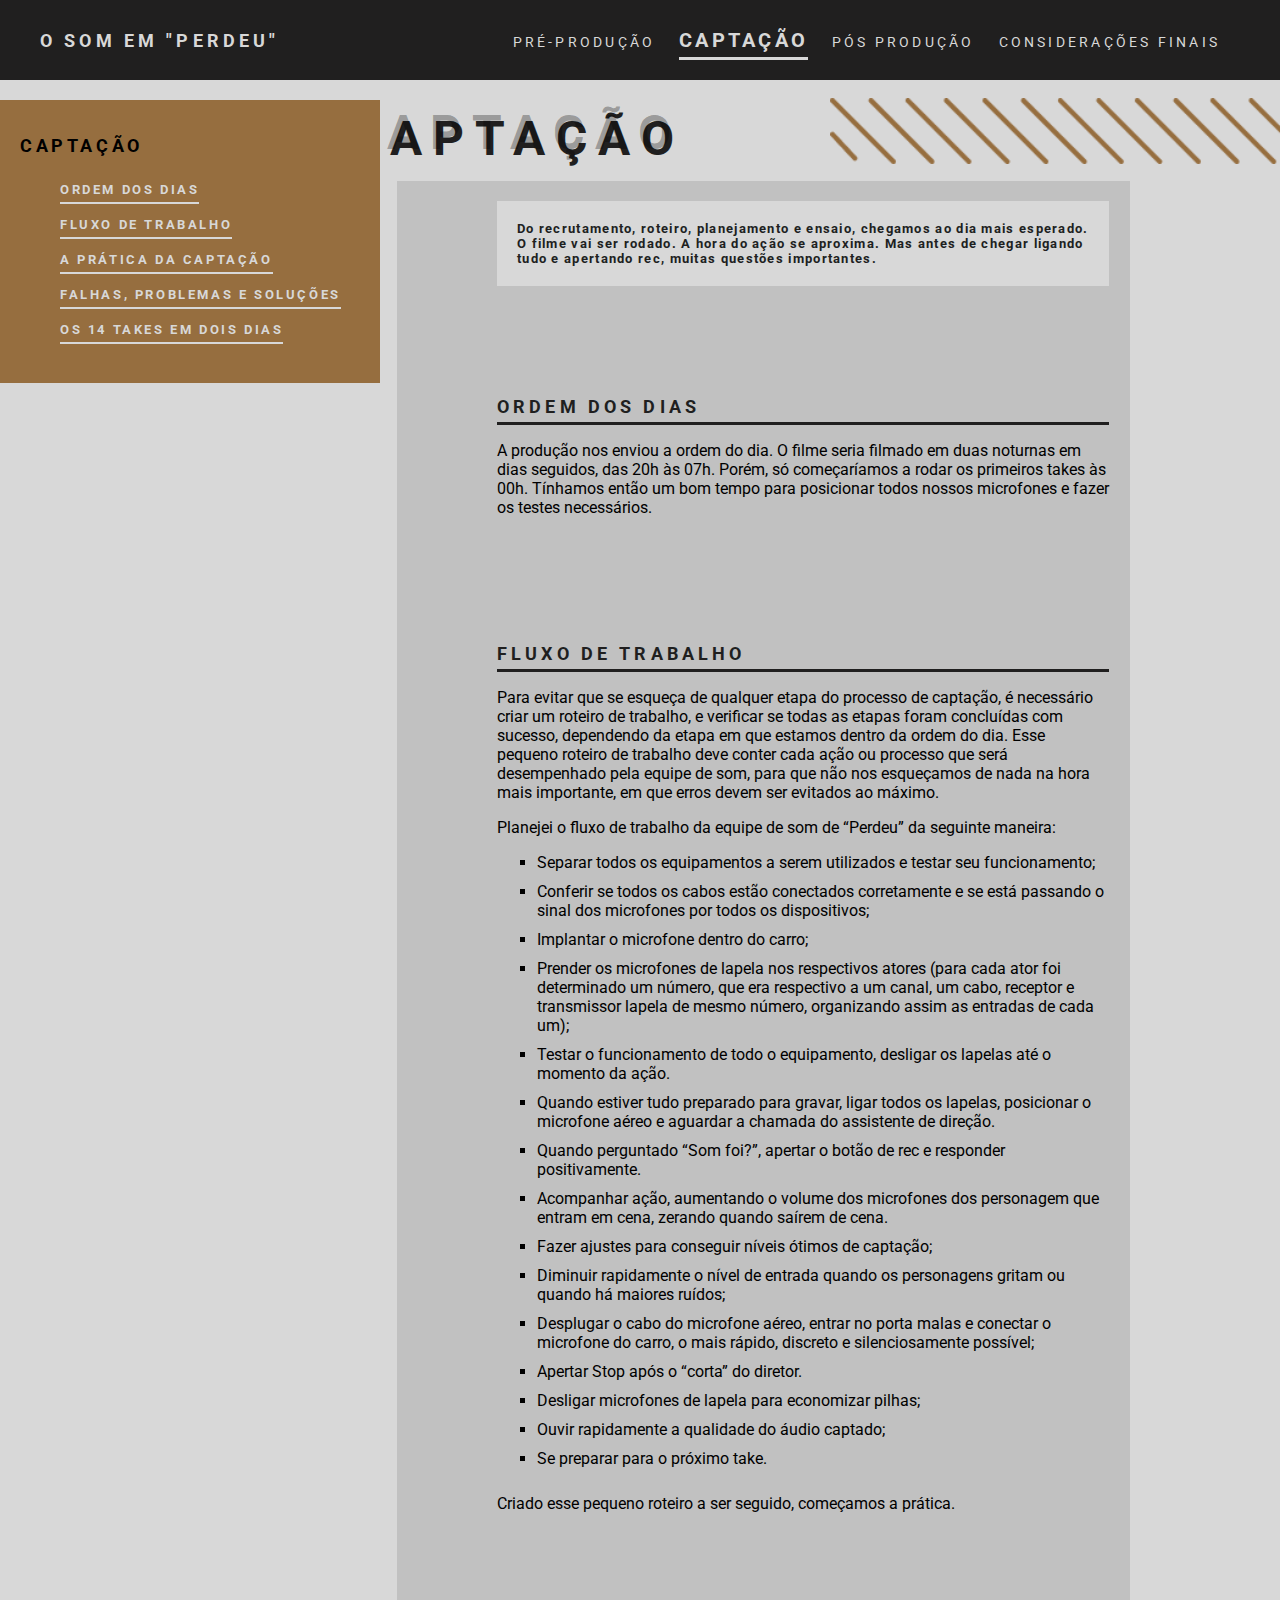
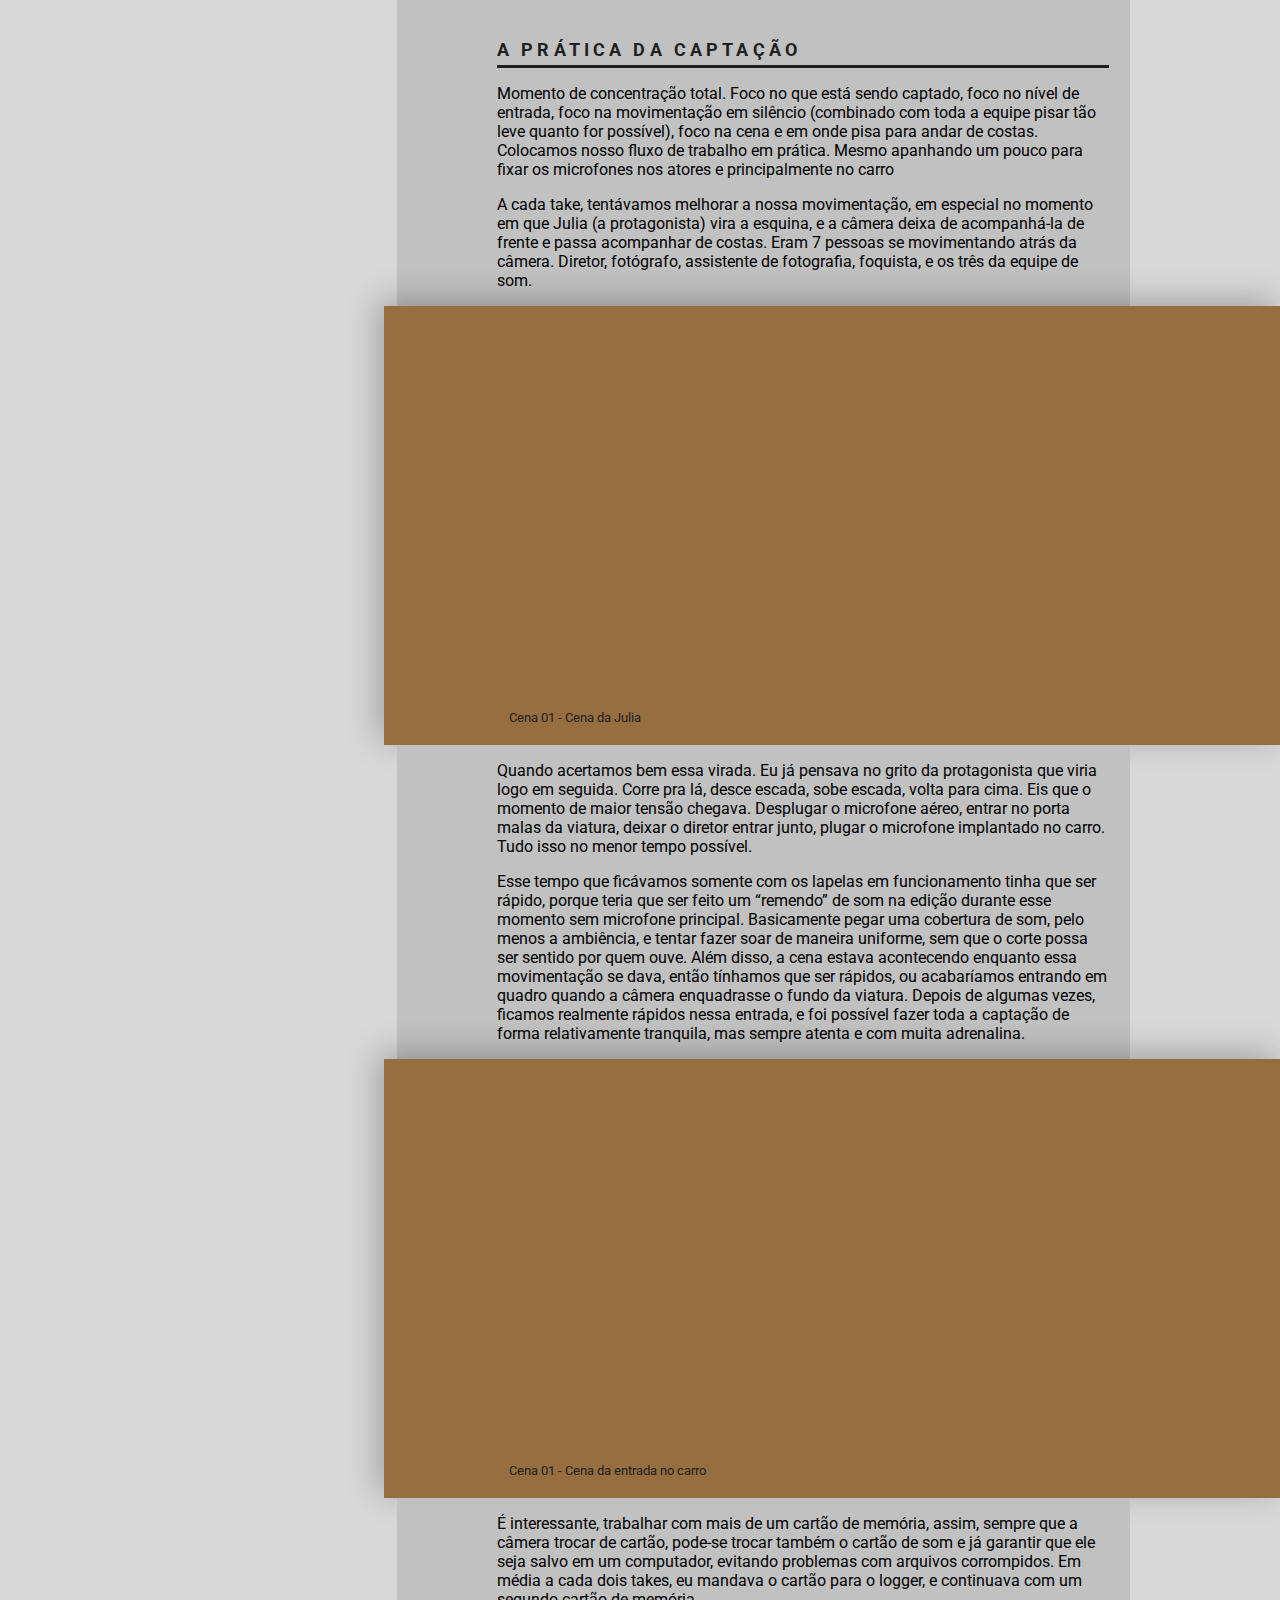
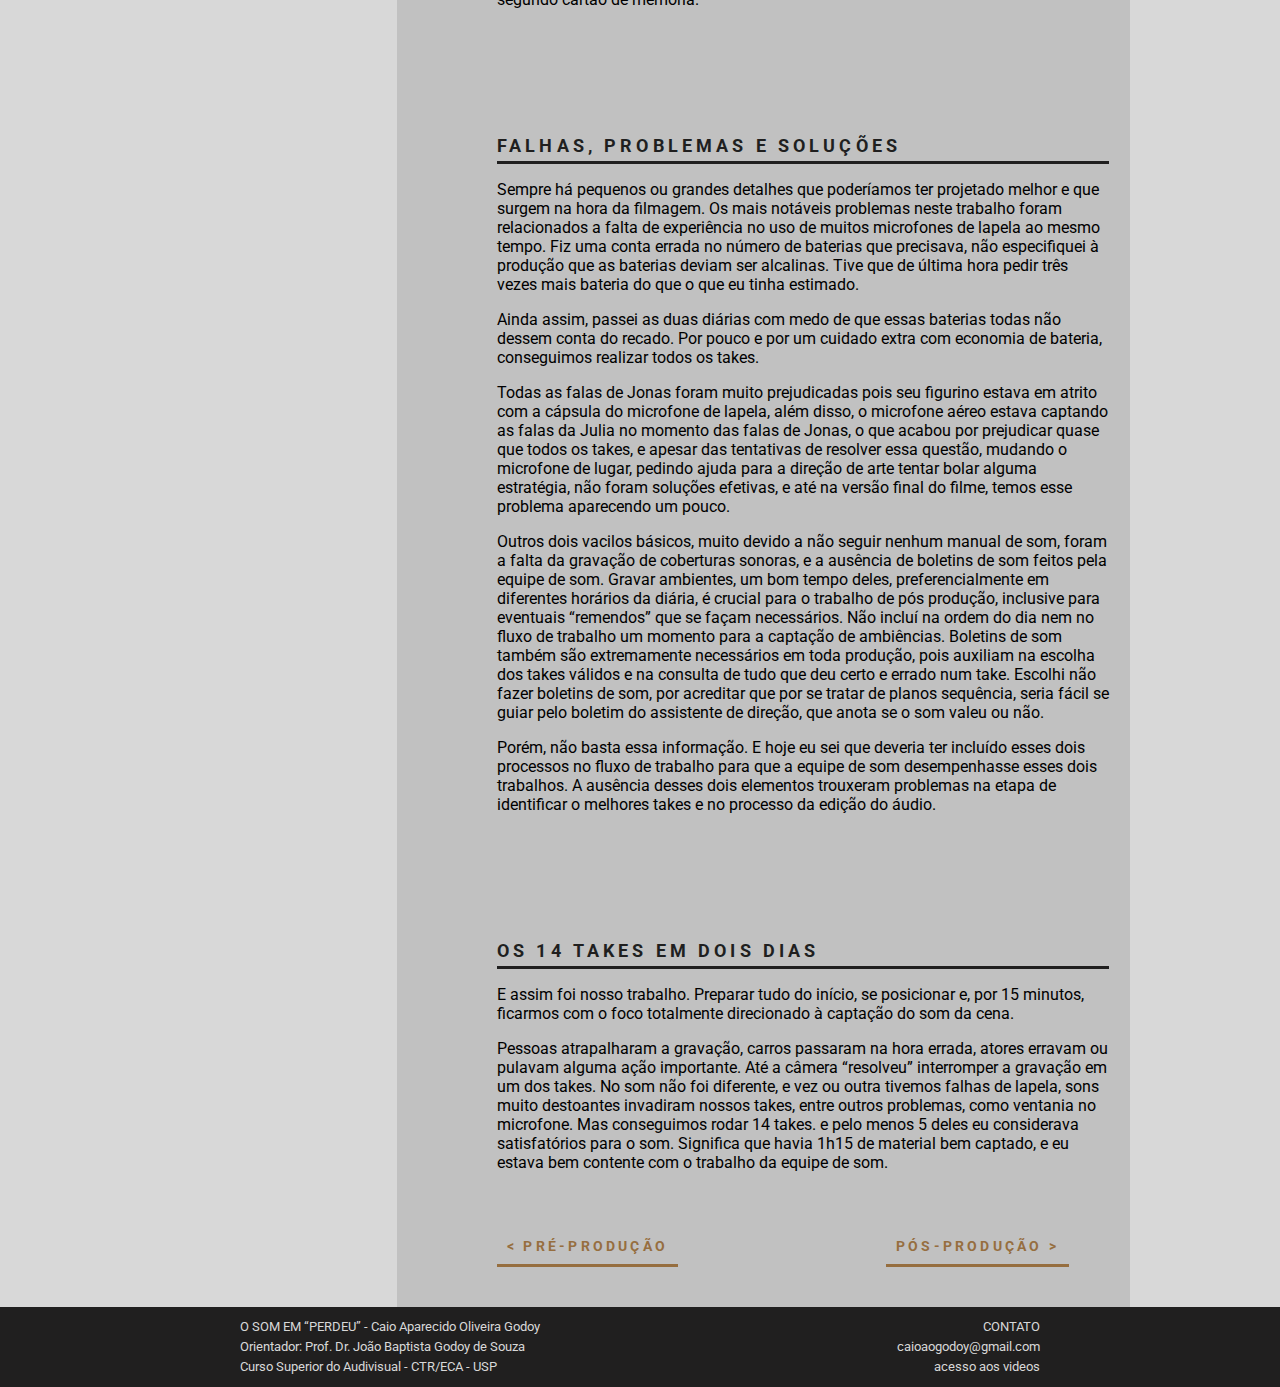
==== assets/pages/captacao.html @ 344d1277 "site completo versao 01" ====
<!DOCTYPE html>
<html lang="pt">
<head>
    <meta charset="UTF-8">
    <meta name="viewport" content="width=device-width, initial-scale=1.0">
    <meta http-equiv="X-UA-Compatible" content="ie=edge">
    <title>O som em "perdeu" - Captação</title>
    <link rel="stylesheet" href="../css/style.css">
    <link rel="stylesheet" href="../css/others.css">
    <link href="https://fonts.googleapis.com/css?family=Roboto" rel="stylesheet">

</head>
<body>
    <header>
        <nav class="menu">
            <h1><a href="../../index.html">O som em "perdeu"</a></h1>
            <div class="menu-nav">
                <ul>
                    <li><a href="pre-producao.html">PRÉ-PRODUÇÃO</a></li>
                    <li><a class="menu-atual" href="captacao.html">CAPTAÇÃO</a></li>
                    <li><a href="pos-producao.html">PÓS PRODUÇÃO</a></li>
                    <li><a href="consideracoes-finais.html">CONSIDERAÇÕES FINAIS</a></li>
                </ul>
            </div>
        </nav>
    </header>
    <aside class="menu-lateral">
            <h2>CAPTAÇÃO</h2>
            <ul>
                <li><a href="#ordem">Ordem dos dias</a></li>
                <li><a href="#fluxo">Fluxo de trabalho</a></li>
                <li><a href="#pratica">A prática da captação</a></li>
                <li><a href="#falhas">Falhas, Problemas e soluções</a></li>
                <li><a href="#takes">Os 14 takes em dois dias</a></li>
            </ul>
    </aside>
    <div class="container">
        <div class="content-others">
            <div class="title-others">
                <h2 class="title-1-others">CAPTAÇÃO</h2>
                <h2 class="title-2-others">CAPTAÇÃO</h2>
            </div>
            <article id="ordem">
                <div  class="subtitle-others">
                    <p>Do recrutamento, roteiro, planejamento e ensaio, chegamos ao dia mais esperado. O filme vai ser rodado. A hora do ação se aproxima. Mas antes de chegar ligando tudo e apertando rec, muitas questões importantes.</p>
                    <h3>Ordem dos dias</h3>
                </div>
                <p>A produção nos enviou a ordem do dia. O filme seria filmado em duas noturnas em dias seguidos, das 20h às 07h. Porém, só começaríamos a rodar os primeiros takes às 00h. Tínhamos então um bom tempo para posicionar todos nossos microfones e fazer os testes necessários.</p>
            </article>
            <article id="fluxo">
                <div  class="subtitle-others">
                    <h3>Fluxo de trabalho</h3>
                </div>
                <p>Para evitar que se esqueça de qualquer etapa do processo de captação, é necessário criar um roteiro de trabalho, e verificar se todas as etapas foram concluídas com sucesso, dependendo da etapa em que estamos dentro da ordem do dia. Esse pequeno roteiro de trabalho deve conter cada ação ou processo que será desempenhado pela equipe de som, para que não nos esqueçamos de nada na hora mais importante, em que erros devem ser evitados ao máximo.</p>
                <p>Planejei o fluxo de trabalho da equipe de som de “Perdeu” da seguinte maneira:</p>
                <ul>
                    <li>Separar todos os equipamentos a serem utilizados e testar seu funcionamento;</li>
                    <li>Conferir se todos os cabos estão conectados corretamente e se está passando o sinal dos microfones por todos os dispositivos;</li>
                    <li>Implantar o microfone dentro do carro;</li>
                    <li>Prender os microfones de lapela nos respectivos atores (para cada ator foi determinado um número, que era respectivo a um canal, um cabo, receptor e transmissor lapela de mesmo número, organizando assim as entradas de cada um);</li>
                    <li>Testar o funcionamento de todo o equipamento, desligar os lapelas até o momento da ação.</li>
                    <li>Quando estiver tudo preparado para gravar, ligar todos os lapelas, posicionar o microfone aéreo e aguardar a chamada do assistente de direção.</li>
                    <li>Quando perguntado “Som foi?”, apertar o botão de rec e responder positivamente.</li>
                    <li>Acompanhar ação, aumentando o volume dos microfones dos personagem que entram em cena, zerando quando saírem de cena.</li>
                    <li>Fazer ajustes para conseguir níveis ótimos de captação;</li>
                    <li>Diminuir rapidamente o nível de entrada quando os personagens gritam ou quando há maiores ruídos;</li>
                    <li>Desplugar o cabo do microfone aéreo, entrar no porta malas e conectar o microfone do carro, o mais rápido, discreto e silenciosamente possível;</li>
                    <li>Apertar Stop após o “corta” do diretor.</li>
                    <li>Desligar microfones de lapela para economizar pilhas;</li>
                    <li>Ouvir rapidamente a qualidade do áudio captado;</li>
                    <li>Se preparar para o próximo take.</li>
                </ul>
                <p>Criado esse pequeno roteiro a ser seguido, começamos a prática.</p>
            </article>
            <article id="pratica">
                <div  class="subtitle-others">
                    <h3>‎A prática da captação</h3>
                </div>
                <p>Momento de concentração total. Foco no que está sendo captado, foco no nível de entrada, foco na movimentação em silêncio (combinado com toda a equipe pisar tão leve quanto for possível), foco na cena e em onde pisa para andar de costas. Colocamos nosso fluxo de trabalho em prática. Mesmo apanhando um pouco para fixar os microfones nos atores e principalmente no carro</p>
                <p>A cada take, tentávamos melhorar a nossa movimentação, em especial no momento em que Julia (a protagonista) vira a esquina, e a câmera deixa de acompanhá-la de frente e passa acompanhar de costas. Eram 7 pessoas se movimentando atrás da câmera. Diretor, fotógrafo, assistente de fotografia, foquista, e os três da equipe de som. </p>
            </article>
        <section class="media">
                <iframe src="https://player.vimeo.com/video/296137165" width="640" height="360" frameborder="0" webkitallowfullscreen mozallowfullscreen allowfullscreen></iframe>
                <p>Cena 01 - Cena da Julia</p>
        </section>
        <article id="">
                <p>Quando acertamos bem essa virada. Eu já pensava no grito da protagonista que viria logo em seguida. Corre pra lá, desce escada, sobe escada, volta para cima. Eis que o momento de maior tensão chegava. Desplugar o microfone aéreo, entrar no porta malas da viatura, deixar o diretor entrar junto, plugar o microfone implantado no carro. Tudo isso no menor tempo possível.</p>
                <p>Esse tempo que ficávamos somente com os lapelas em funcionamento tinha que ser rápido, porque teria que ser feito um “remendo” de som na edição durante esse momento sem microfone principal. Basicamente pegar uma cobertura de som, pelo menos a ambiência, e tentar fazer soar de maneira uniforme, sem que o corte possa ser sentido por quem ouve. Além disso, a cena estava acontecendo enquanto essa movimentação se dava, então tínhamos que ser rápidos, ou acabaríamos entrando em quadro quando a câmera enquadrasse o fundo da viatura. Depois de algumas vezes, ficamos realmente rápidos nessa entrada, e foi possível fazer toda a captação de forma relativamente tranquila, mas sempre atenta e com muita adrenalina.</p>
        </article>
        <section class="media">
                <iframe src="https://player.vimeo.com/video/296137074" width="640" height="360" frameborder="0" webkitallowfullscreen mozallowfullscreen allowfullscreen></iframe>
                <p>Cena 01 - Cena da entrada no carro</p>
        </section>
        <article>
            <p>É interessante, trabalhar com mais de um cartão de memória, assim, sempre que a câmera trocar de cartão, pode-se trocar também o cartão de som e já garantir que ele seja salvo em um computador, evitando problemas com arquivos corrompidos. Em média a cada dois takes, eu mandava o cartão para o logger, e continuava com um segundo cartão de memória.</p>
        </article>
        <article id="falhas">
            <div  class="subtitle-others">
                <h3>‎‎Falhas, Problemas e soluções</h3>
            </div>
            <p>Sempre há pequenos ou grandes detalhes que poderíamos ter projetado melhor e que surgem na hora da filmagem. Os mais notáveis problemas neste trabalho foram relacionados a falta de experiência no uso de muitos microfones de lapela ao mesmo tempo. Fiz uma conta errada no número de baterias que precisava, não especifiquei à produção que as baterias deviam ser alcalinas. Tive que de última hora pedir três vezes mais bateria do que o que eu tinha estimado.</p>
            <p>Ainda assim, passei as duas diárias com medo de que essas baterias todas não dessem conta do recado. Por pouco e por um cuidado extra com economia de bateria, conseguimos realizar todos os takes.</p>
            <p>Todas as falas de Jonas foram muito prejudicadas pois seu figurino estava em atrito com a cápsula do microfone de lapela, além disso, o microfone aéreo estava captando as falas da Julia no momento das falas de Jonas, o que acabou por prejudicar quase que todos os takes, e apesar das tentativas de resolver essa questão, mudando o microfone de lugar, pedindo ajuda para a direção de arte tentar bolar alguma estratégia, não foram soluções efetivas, e até na versão final do filme, temos esse problema aparecendo um pouco.</p>
            <p>Outros dois vacilos básicos, muito devido a não seguir nenhum manual de som, foram a falta da gravação de coberturas sonoras, e a ausência de boletins de som feitos pela equipe de som. Gravar ambientes, um bom tempo deles, preferencialmente em diferentes horários da diária, é crucial para o trabalho de pós produção, inclusive para eventuais “remendos” que se façam necessários. Não incluí na ordem do dia nem no fluxo de trabalho um momento para a captação de ambiências. Boletins de som também são extremamente necessários em toda produção, pois auxiliam na escolha dos takes válidos e na consulta de tudo que deu certo e errado num take. Escolhi não fazer boletins de som, por acreditar que por se tratar de planos sequência, seria fácil se guiar pelo boletim do assistente de direção, que anota se o som valeu ou não.</p>
            <p>Porém, não basta essa informação. E hoje eu sei que deveria ter incluído esses dois processos no fluxo de trabalho para que a equipe de som desempenhasse esses dois trabalhos. A ausência desses dois elementos trouxeram problemas na etapa de identificar o melhores takes e no processo da edição do áudio.</p>
        </article>
        <article>
            <div class="subtitle-others">
                <h3 id="takes">‎‎Os 14 takes em dois dias</h3>
            </div>
            <p>E assim foi nosso trabalho. Preparar tudo do início, se posicionar e, por 15 minutos, ficarmos com o foco totalmente direcionado à captação do som da cena.</p>
            <p>Pessoas atrapalharam a gravação, carros passaram na hora errada, atores erravam ou pulavam alguma ação importante. Até a câmera “resolveu” interromper a gravação em um dos takes. No som não foi diferente, e vez ou outra tivemos falhas de lapela, sons muito destoantes invadiram nossos takes, entre outros problemas, como ventania no microfone. Mas conseguimos rodar 14 takes. e pelo menos 5 deles eu considerava satisfatórios para o som. Significa que havia 1h15 de material bem captado, e eu estava bem contente com o trabalho da equipe de som.</p>
        </article>
        <article>
            <a class="link-previous" href="pre-producao.html"> < PRÉ-PRODUÇÃO </a>
            <a class="link-next" href="pos-producao.html"> PÓS-PRODUÇÃO > </a>
        </article>

        

        
    </div>    
    <footer>
        <div class="info">
                <div>
                    <ul class="info-tecnica">
                        <li>O SOM EM “PERDEU” - Caio Aparecido Oliveira Godoy</li>
                        <li>Orientador: Prof. Dr. João Baptista Godoy de Souza</li>
                        <li>Curso Superior do Audivisual - CTR/ECA - USP</li>
                    </ul>
                </div>
                <div>
                    <ul class="info-contato">
                        <li>CONTATO</li>
                        <li><a href="mailto:caioaogodoy@gmail.com">caioaogodoy@gmail.com</a></li>
                        <li><a href="">acesso aos videos</a></li>
                    </ul>
                </div>
            </nav>
    </footer>
</body>
</html>
---- assets/css/style.css ----
body{
    font-family: 'Roboto', sans-serif;
    margin: 0;
    padding: 0;
    background-color: #D8D8D8;
}

.menu{
    position: fixed;
    left: 0%;
    right: 0%;
    top: 0%;
    bottom: 0%;
    width: 100%;
    height: 80px;
    background: #201F1F;
    display: flex;
    padding-left: 40px;
    align-items: center;
    justify-content: space-between;
}

.menu-nav{
    padding-right: 80px;
}

ul,ol li{
    list-style: none;
  }
  
.menu li{
    display: inline;
    list-style: none;
    padding-right: 20px;
    font-style: normal;
    line-height: normal;
    font-size: 14px;
    letter-spacing: 0.23em;
    text-transform: uppercase;
    text-align: center;
}

.menu a{
    text-decoration: none;
    color: #D8D8D8;
}

.menu  a:hover{
    color:#966E3F;
    font-weight: bold;
    font-weight: bold;
    font-size: 20px;
}

.menu-atual{
    color:#966E3F;
    font-weight: bold;
    font-weight: bold;
    font-size: 20px;
    padding-bottom: 5px;
    border-bottom: #D8D8D8 solid 3px;
}
.menu h1{
    font-style: normal;
    font-weight: bold;
    line-height: normal;
    font-size: 18px;
    letter-spacing: 0.23em;
    text-transform: uppercase;
    color: #D8D8D8;
    float: right;
}

#sobre{
    display: flex;
}

.sobre{
    float: right;
    width: 800px;
}

.img-side-left{
    float: left;
    width: 565px;
    height: 800px;
    left: 0px;
    margin-top: 80px;
    background: url(../img/perdeu-cartaz.png);
}

.sinopse{
    background: #966E3F;
    font-size: 36px;
    letter-spacing: 0.23em;
    text-transform: uppercase;
    color: #201F1F;
    padding: 80px 20px 20px 40px;
}

.sinopse-2{
    color: rgba(0, 0, 0, 0.3);
    margin-top: -310px;
    margin-left: -5px;
}

.about{
    background-color: #201F1F;
    padding: 20px ;
    background-image: url(../img/perfil-caio.png);
    background-repeat: no-repeat;
    background-position: right;
}

.title-about{
    margin: 0;
    font-size: 48px;
    letter-spacing: 0.23em;
    text-transform: uppercase;
    color: #D8D8D8;
}

.title-about2{
    margin: 0;
    font-size: 48px;
    letter-spacing: 0.23em;
    text-transform: uppercase;
    color: #D8D8D8;
    opacity: 0.1;
    margin-top: -65px;
    margin-left: -5px;
}

.about-content{
    width: 300px;
    color: #966E3F;
    font-size: 13px;
}

.title{
    padding: 20px;
    background-image: url(../img/title.png);
    background-repeat: no-repeat;
    background-position: right;
    background-size: 350px;
}

.title-1{
    font-family: Roboto;
    font-size: 48px;
    letter-spacing: 0.23em;
    text-transform: uppercase;
    color: #201F1F;
    margin: 0;
}

.title-2{
    font-family: Roboto;
    font-size: 48px;
    letter-spacing: 0.23em;
    text-transform: uppercase;
    color: rgba(0, 0, 0, 0.3);
    margin-top:-63px;
    margin-left: -3px;
    margin-bottom: 0;
    margin-right: 0;
}

.content-home{
    width: 640px;
    margin-left: 20px;
}

.media-home{
    text-align: left;
    padding: 20px;
}

.media-home img{
    width: 100%;
}

.media-home p{
    font-family: Roboto;
    font-style: normal;
    font-weight: normal;
    line-height: normal;
    font-size: 13px;
    color: #201F1F;
    margin: 0;
}

.link-next{
    float: right;
    color: #966E3F;
    font-family: Roboto;
    font-style: normal;
    font-weight: bold;
    line-height: normal;
    font-size: 14px;
    letter-spacing: 0.23em;
    text-transform: uppercase;
    padding: 10px;
    border-bottom: 3px #966E3F solid;
    text-decoration: none;
    margin: 40px;
}

.link-next:hover{
    float: right;
    color: #201F1F;
    font-family: Roboto;
    font-style: normal;
    font-weight: bold;
    line-height: normal;
    font-size: 14px;
    letter-spacing: 0.23em;
    text-transform: uppercase;
    padding: 10px;
    border-bottom: 3px #201F1F solid;
    text-decoration: none;
    margin: 40px;
}

.link-previous{
    float: left;
    color: #966E3F;
    font-family: Roboto;
    font-style: normal;
    font-weight: bold;
    line-height: normal;
    font-size: 14px;
    letter-spacing: 0.23em;
    text-transform: uppercase;
    padding: 10px;
    border-bottom: 3px #966E3F solid;
    text-decoration: none;
    margin: 40px;
    margin-left: 0px;
}

.link-previous:hover{
    float: left;
    color: #201F1F;
    font-family: Roboto;
    font-style: normal;
    font-weight: bold;
    line-height: normal;
    font-size: 14px;
    letter-spacing: 0.23em;
    text-transform: uppercase;
    padding: 10px;
    border-bottom: 3px #201F1F solid;
    text-decoration: none;
    margin: 40px;
    margin-left: 0px;
}

.info{ 
    width: 100%;
    height: 80px;
    background: #201F1F;
    margin: 0;
    padding: 0;   
    display: flex;
    justify-items: center;
    justify-content: space-between;
}

.info li{
    font-family: Roboto;
    font-style: normal;
    font-weight: normal;
    line-height: 20px;
    font-size: 13px;
    color: #D8D8D8;
    margin: 0;
}

.info-tecnica{
    float: left;
    margin-left: 240px;
    padding: 0;
    margin-top: 10px;
    margin-bottom: 0;
}

.info-contato{
    float: right;
    margin-right: 240px;
    margin-top: 10px;
    margin-bottom: 0;
    text-align: right;
}

.info a{
    text-decoration: none;
    color: #D8D8D8;
}

.info  a:hover{
    color: #966E3F;
    font-weight: bold;
    font-weight: bold;
    font-size: 15px;
}
---- assets/css/others.css ----
.container{
    margin: 0;
    margin-top: 80px;
}

.menu-lateral{
    position: fixed;
    float: left;
    background-color: #966E3F;
    flex: 4;
    padding: 20px;
    margin-top: 20px;
}

.menu-lateral h2{
    font-family: Roboto;
    font-weight: bold;
    font-size: 18px;
    letter-spacing: 0.2em;
    text-transform: uppercase;
}

.menu-lateral ul{
    width: 300px;
}

.menu-lateral a{
    font-family: Roboto;
    font-style: normal;
    font-weight: bold;
    line-height: normal;
    font-size: 13px;
    letter-spacing: 0.2em;
    text-transform: uppercase;
    color: #D8D8D8; 
    text-decoration: none;
    line-height: 35px;
    padding-bottom: 5px;
    border-bottom: 2px #d8d8d8 solid;
}

.menu-lateral a:checked{
    font-family: Roboto;
    font-style: normal;
    font-weight: bold;
    line-height: normal;
    font-size: 14px;
    letter-spacing: 0.2em;
    text-transform: uppercase;
    color: #201F1F; 
    text-decoration: none;
    line-height: 35px;
    padding-bottom: 5px;
    border-bottom: 2px #201f1f solid;
}

.menu-lateral a:hover{
    font-family: Roboto;
    font-style: normal;
    font-weight: bold;
    line-height: normal;
    font-size: 14px;
    letter-spacing: 0.2em;
    text-transform: uppercase;
    color: #201F1F; 
    text-decoration: none;
    line-height: 35px;
    padding-bottom: 5px;
    border-bottom: 2px #201f1f solid;
}
.content-others{
    flex: 8;
    float: right;
    width: 66,67%;
    margin: 0;
    padding: 0;
}

.title-others{
    padding: 20px;
    padding-top: 30px;
    padding-left: 40px;
    background-image: url(../img/title.png);
    background-repeat: no-repeat;
    background-position: right;
    background-size: 450px;
    float: right;
    width: 912px;
}

.title-1-others{
    font-family: Roboto;
    font-size: 48px;
    letter-spacing: 0.23em;
    text-transform: uppercase;
    color: #201F1F;
    margin: 0;
}

.title-2-others{
    font-family: Roboto;
    font-size: 48px;
    letter-spacing: 0.23em;
    text-transform: uppercase;
    color: rgba(0, 0, 0, 0.3);
    margin-top:-63px;
    margin-left: -3px;
    margin-bottom: 0;
    margin-right: 0;
}

.subtitle-others h3{
    flex: 5;
    color: #201F1F;
    font-family: Roboto;
    font-style: normal;
    font-weight: bold;
    line-height: normal;
    font-size: 18px;
    letter-spacing: 0.23em;
    text-transform: uppercase;
    border-bottom: 3px #201F1F solid;
    text-decoration: none;
    padding-bottom: 5px;
    padding-top: 30px;
}

.subtitle-others p{
    margin-top: 20px;
    color: #201F1F;
    font-family: Roboto;
    font-style: normal;
    font-weight: bold;
    line-height: normal;
    font-size: 13px;
    letter-spacing: 0.1em;
    padding: 20px;
    background: #d8d8d8;
}
article{
    background: #c1c1c1;
    flex: 8;
    float: right;
    width: 612px;
    margin-right: 33,33%;
    padding-left: 100px;
    padding-right: 21px;
    margin-right: 150px;
}
.subtitle-others h3{
        margin: 0;
        margin-top: 80px;
}

.media{
    width: 70%;
    background: #966E3F;
    float: right;
    box-shadow: -6px -6px 30px rgba(0, 0, 0, 0.25);
}

.media img{
    padding-top: 40px;
    padding-left: 125px;
    width: 640px;
}

.media p{
    font-family: Roboto;
    font-style: normal;
    font-weight: normal;
    line-height: normal;
    font-size: 13px;
    color: #201F1F;
    padding-left: 125px;
    padding-bottom: 20px;
    margin: 0;
}

.media iframe{
    padding-top: 40px;
    padding-left: 125px;
    
}

article li{
    list-style: square;
    padding-bottom: 10px;
}
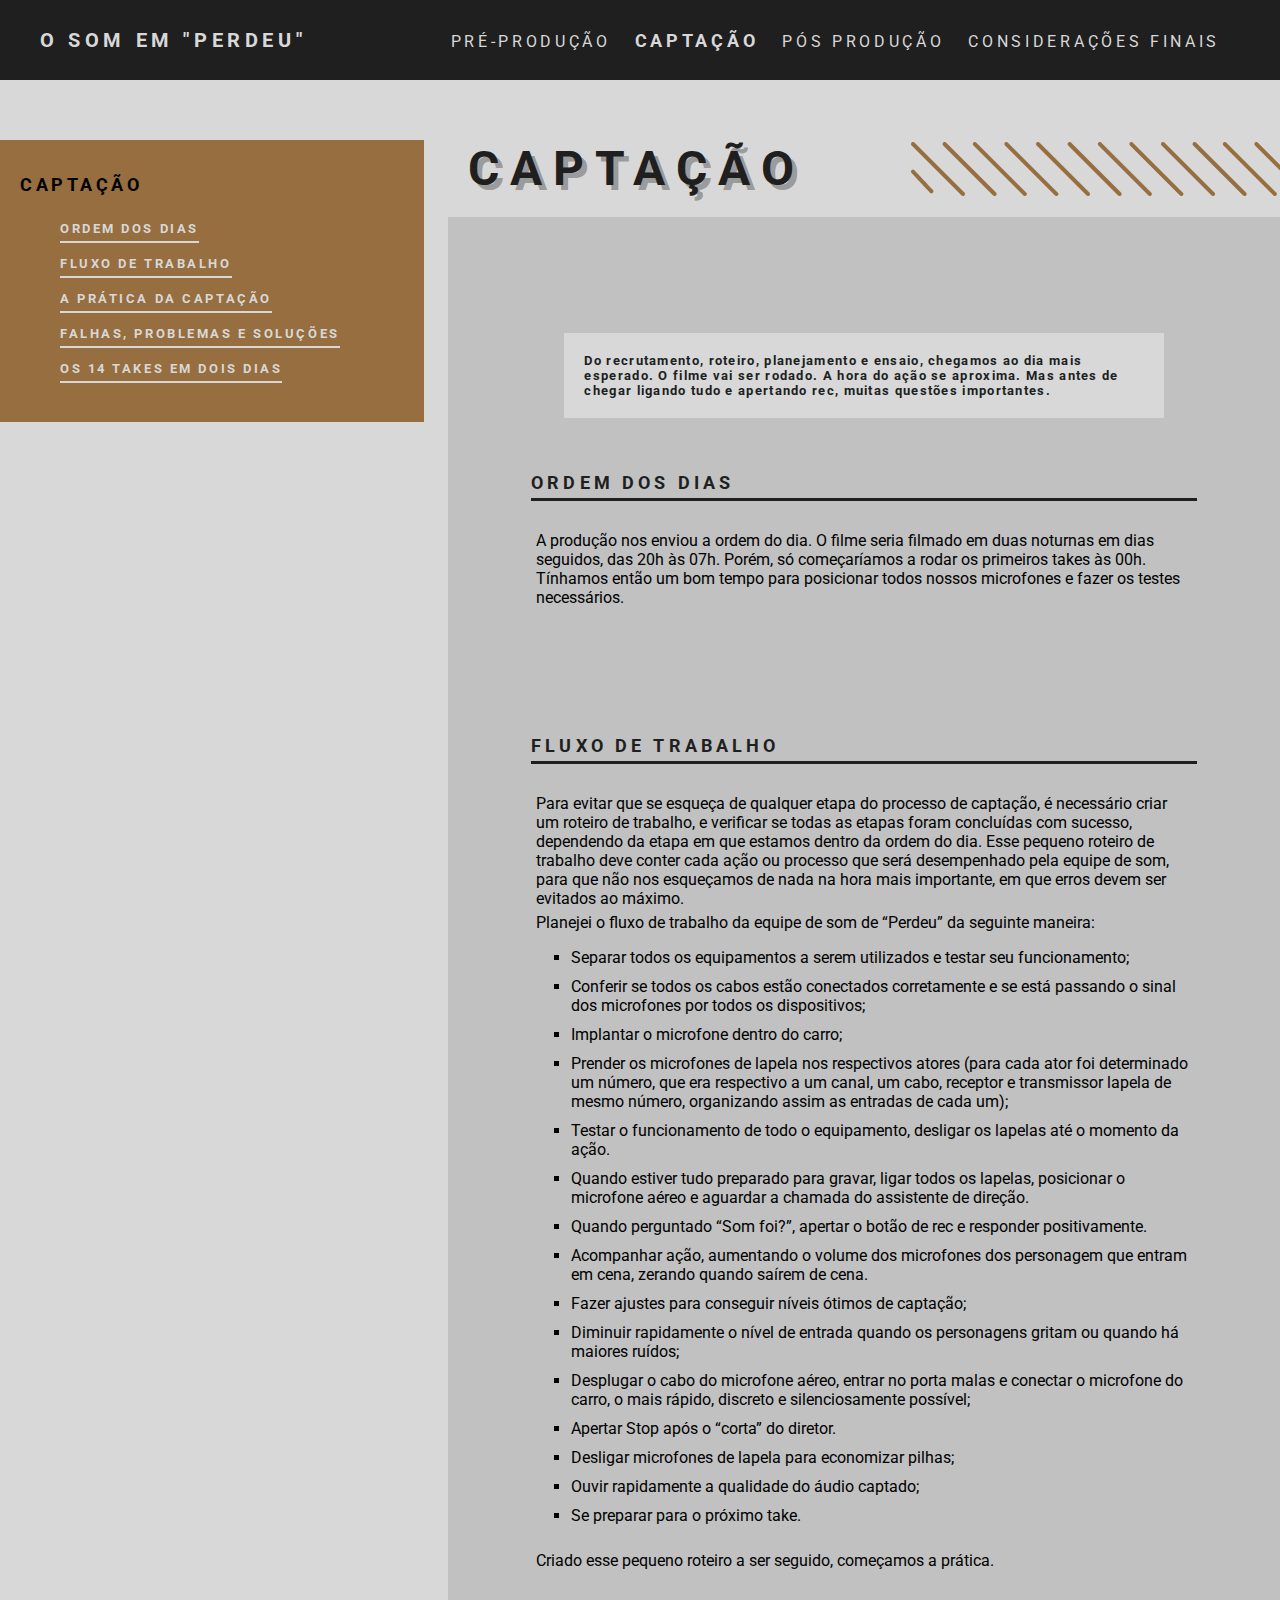
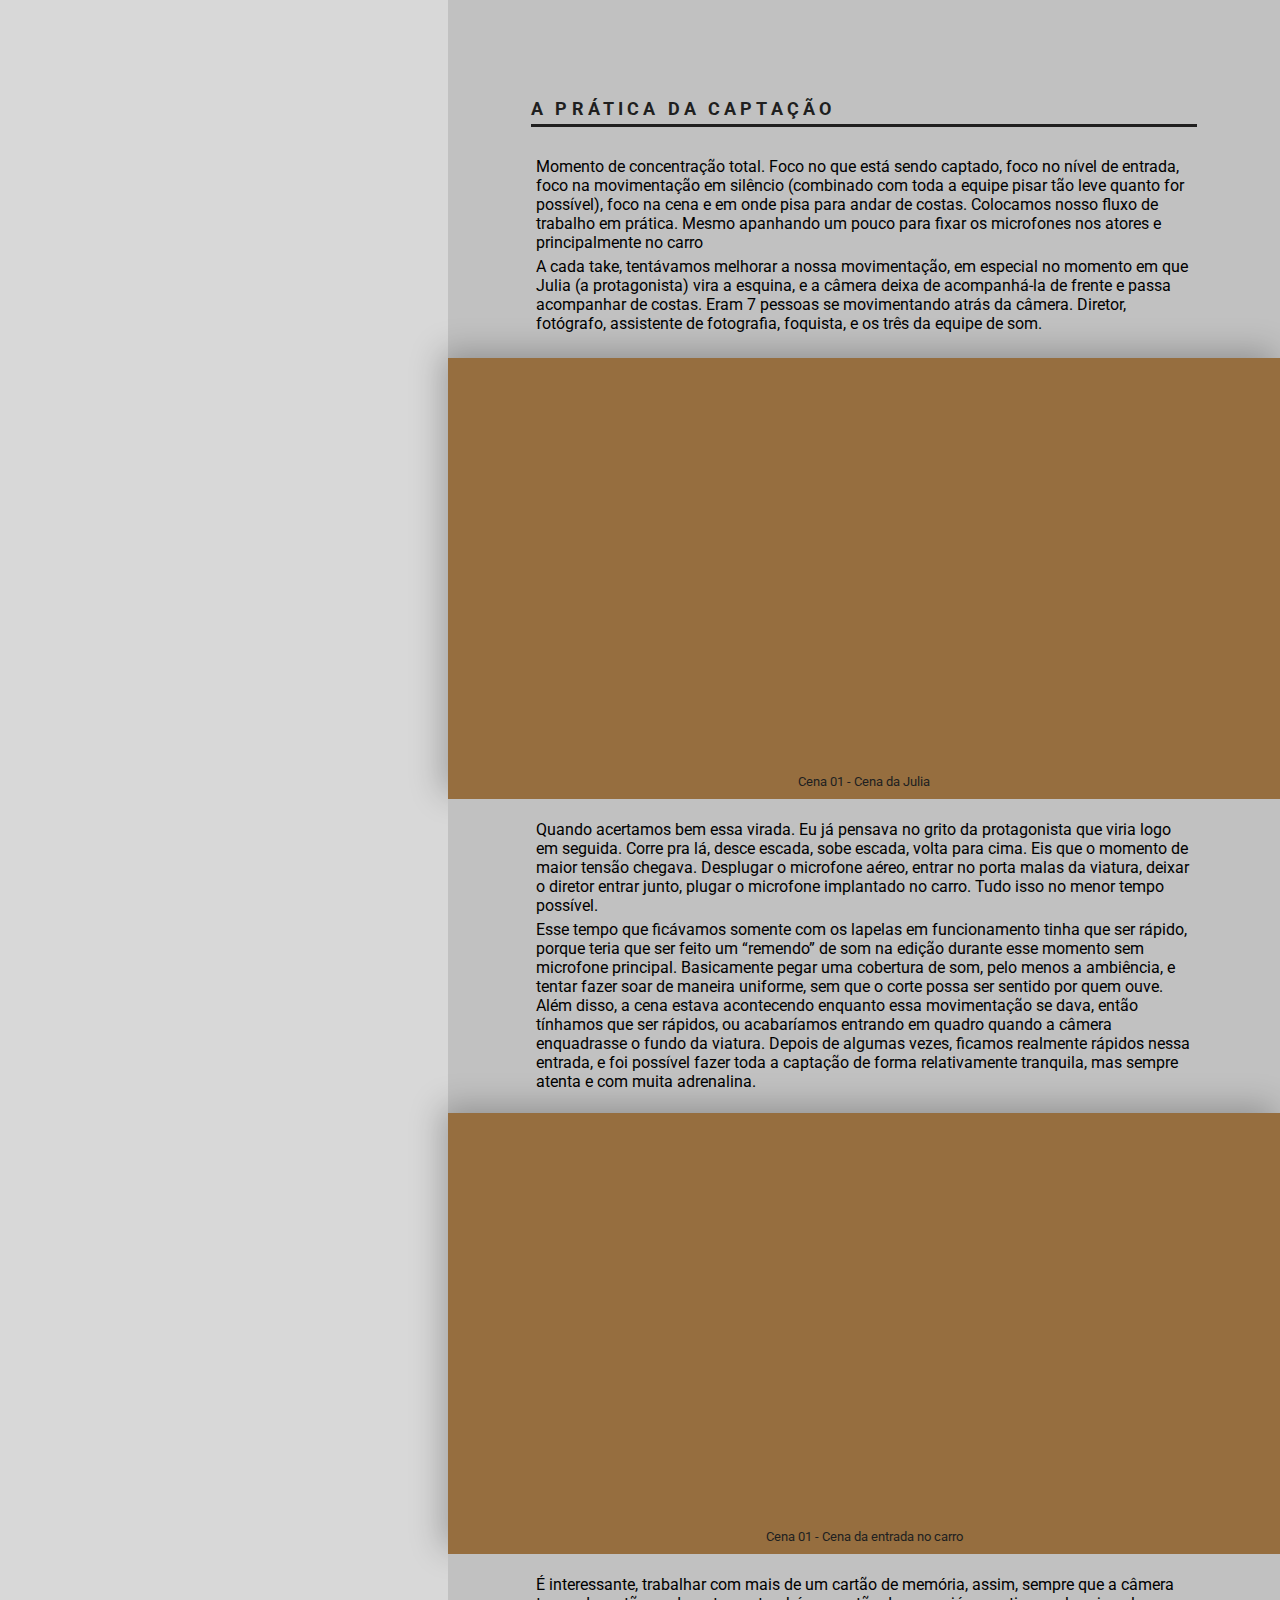
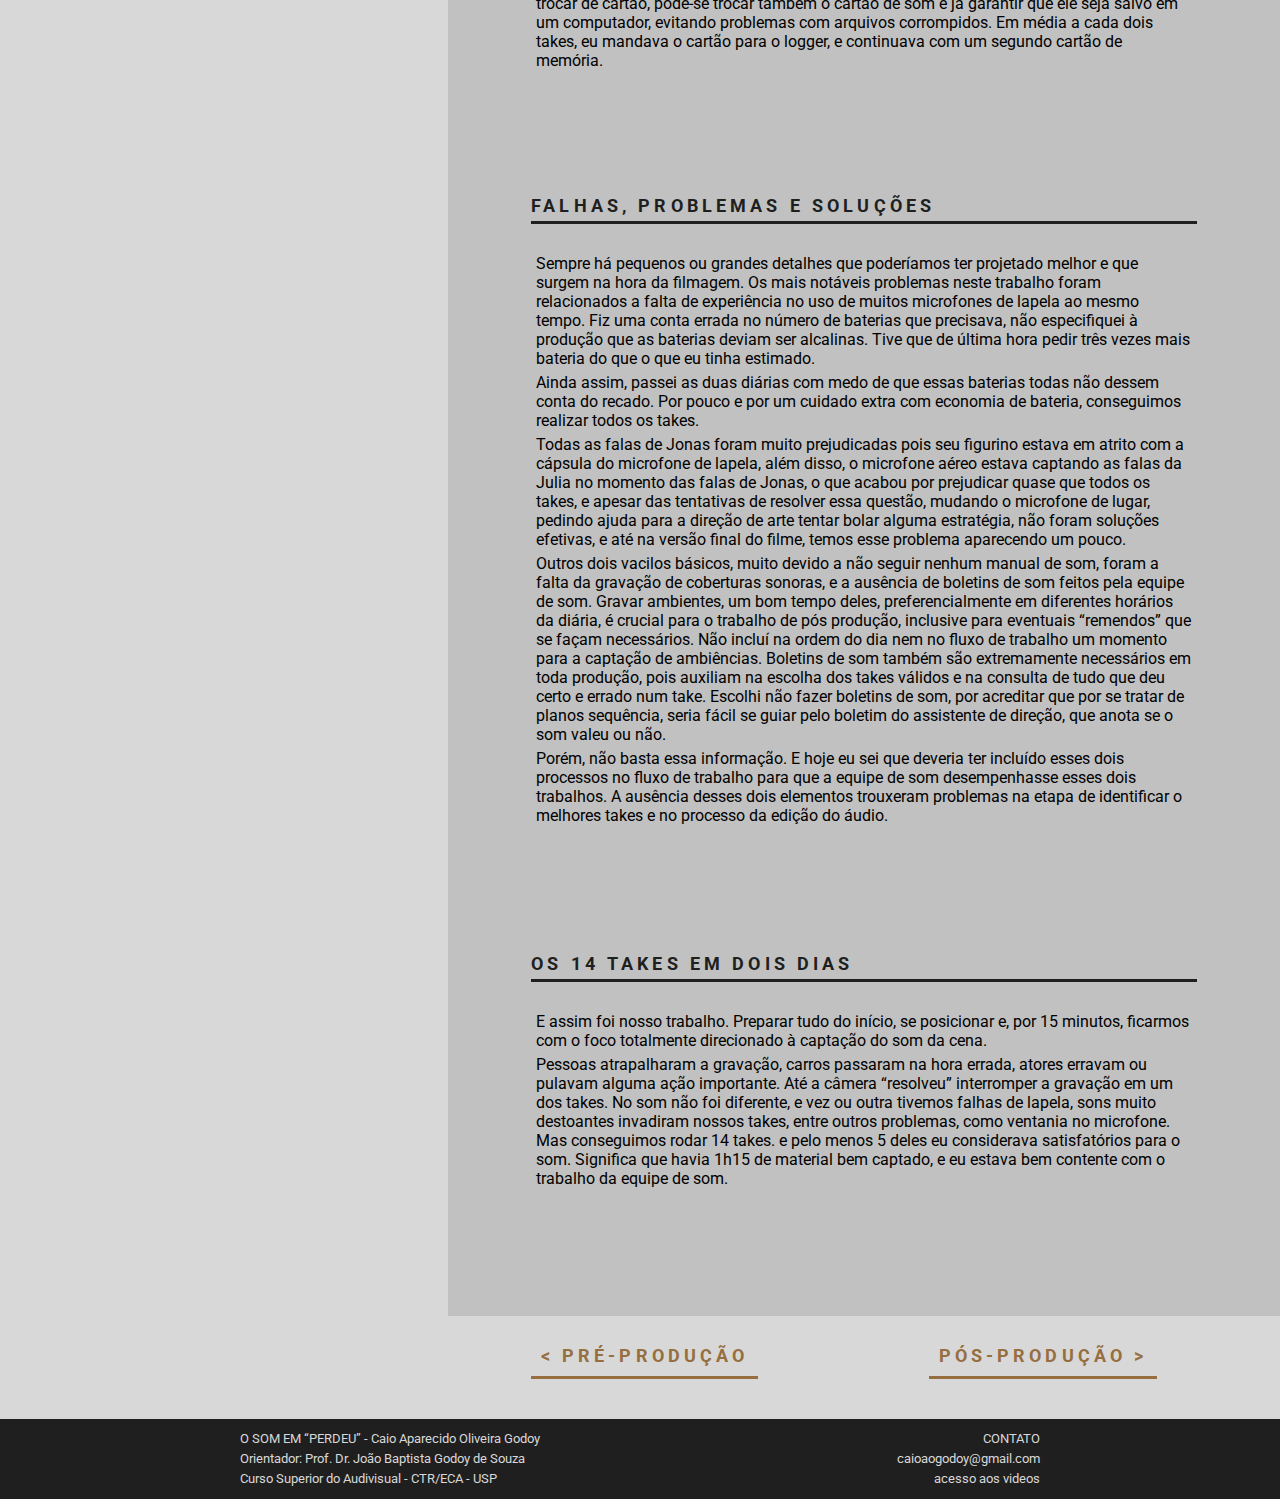
==== commit 9fe935ab: "responsividade" ====
--- a/assets/pages/captacao.html
+++ b/assets/pages/captacao.html
@@ -25,21 +25,21 @@
         </nav>
     </header>
     <aside class="menu-lateral">
-            <h2>CAPTAÇÃO</h2>
-            <ul>
-                <li><a href="#ordem">Ordem dos dias</a></li>
-                <li><a href="#fluxo">Fluxo de trabalho</a></li>
-                <li><a href="#pratica">A prática da captação</a></li>
-                <li><a href="#falhas">Falhas, Problemas e soluções</a></li>
-                <li><a href="#takes">Os 14 takes em dois dias</a></li>
-            </ul>
+        <h2>CAPTAÇÃO</h2>
+        <ul>
+            <li><a href="#ordem">Ordem dos dias</a></li>
+            <li><a href="#fluxo">Fluxo de trabalho</a></li>
+            <li><a href="#pratica">A prática da captação</a></li>
+            <li><a href="#falhas">Falhas, Problemas e soluções</a></li>
+            <li><a href="#takes">Os 14 takes em dois dias</a></li>
+        </ul>
     </aside>
     <div class="container">
         <div class="content-others">
             <div class="title-others">
                 <h2 class="title-1-others">CAPTAÇÃO</h2>
-                <h2 class="title-2-others">CAPTAÇÃO</h2>
             </div>
+            
             <article id="ordem">
                 <div  class="subtitle-others">
                     <p>Do recrutamento, roteiro, planejamento e ensaio, chegamos ao dia mais esperado. O filme vai ser rodado. A hora do ação se aproxima. Mas antes de chegar ligando tudo e apertando rec, muitas questões importantes.</p>
@@ -47,6 +47,7 @@
                 </div>
                 <p>A produção nos enviou a ordem do dia. O filme seria filmado em duas noturnas em dias seguidos, das 20h às 07h. Porém, só começaríamos a rodar os primeiros takes às 00h. Tínhamos então um bom tempo para posicionar todos nossos microfones e fazer os testes necessários.</p>
             </article>
+
             <article id="fluxo">
                 <div  class="subtitle-others">
                     <h3>Fluxo de trabalho</h3>
@@ -72,6 +73,7 @@
                 </ul>
                 <p>Criado esse pequeno roteiro a ser seguido, começamos a prática.</p>
             </article>
+
             <article id="pratica">
                 <div  class="subtitle-others">
                     <h3>‎A prática da captação</h3>
@@ -79,47 +81,52 @@
                 <p>Momento de concentração total. Foco no que está sendo captado, foco no nível de entrada, foco na movimentação em silêncio (combinado com toda a equipe pisar tão leve quanto for possível), foco na cena e em onde pisa para andar de costas. Colocamos nosso fluxo de trabalho em prática. Mesmo apanhando um pouco para fixar os microfones nos atores e principalmente no carro</p>
                 <p>A cada take, tentávamos melhorar a nossa movimentação, em especial no momento em que Julia (a protagonista) vira a esquina, e a câmera deixa de acompanhá-la de frente e passa acompanhar de costas. Eram 7 pessoas se movimentando atrás da câmera. Diretor, fotógrafo, assistente de fotografia, foquista, e os três da equipe de som. </p>
             </article>
-        <section class="media">
-                <iframe src="https://player.vimeo.com/video/296137165" width="640" height="360" frameborder="0" webkitallowfullscreen mozallowfullscreen allowfullscreen></iframe>
-                <p>Cena 01 - Cena da Julia</p>
-        </section>
-        <article id="">
-                <p>Quando acertamos bem essa virada. Eu já pensava no grito da protagonista que viria logo em seguida. Corre pra lá, desce escada, sobe escada, volta para cima. Eis que o momento de maior tensão chegava. Desplugar o microfone aéreo, entrar no porta malas da viatura, deixar o diretor entrar junto, plugar o microfone implantado no carro. Tudo isso no menor tempo possível.</p>
-                <p>Esse tempo que ficávamos somente com os lapelas em funcionamento tinha que ser rápido, porque teria que ser feito um “remendo” de som na edição durante esse momento sem microfone principal. Basicamente pegar uma cobertura de som, pelo menos a ambiência, e tentar fazer soar de maneira uniforme, sem que o corte possa ser sentido por quem ouve. Além disso, a cena estava acontecendo enquanto essa movimentação se dava, então tínhamos que ser rápidos, ou acabaríamos entrando em quadro quando a câmera enquadrasse o fundo da viatura. Depois de algumas vezes, ficamos realmente rápidos nessa entrada, e foi possível fazer toda a captação de forma relativamente tranquila, mas sempre atenta e com muita adrenalina.</p>
-        </article>
-        <section class="media">
-                <iframe src="https://player.vimeo.com/video/296137074" width="640" height="360" frameborder="0" webkitallowfullscreen mozallowfullscreen allowfullscreen></iframe>
-                <p>Cena 01 - Cena da entrada no carro</p>
-        </section>
-        <article>
-            <p>É interessante, trabalhar com mais de um cartão de memória, assim, sempre que a câmera trocar de cartão, pode-se trocar também o cartão de som e já garantir que ele seja salvo em um computador, evitando problemas com arquivos corrompidos. Em média a cada dois takes, eu mandava o cartão para o logger, e continuava com um segundo cartão de memória.</p>
-        </article>
-        <article id="falhas">
-            <div  class="subtitle-others">
-                <h3>‎‎Falhas, Problemas e soluções</h3>
-            </div>
-            <p>Sempre há pequenos ou grandes detalhes que poderíamos ter projetado melhor e que surgem na hora da filmagem. Os mais notáveis problemas neste trabalho foram relacionados a falta de experiência no uso de muitos microfones de lapela ao mesmo tempo. Fiz uma conta errada no número de baterias que precisava, não especifiquei à produção que as baterias deviam ser alcalinas. Tive que de última hora pedir três vezes mais bateria do que o que eu tinha estimado.</p>
-            <p>Ainda assim, passei as duas diárias com medo de que essas baterias todas não dessem conta do recado. Por pouco e por um cuidado extra com economia de bateria, conseguimos realizar todos os takes.</p>
-            <p>Todas as falas de Jonas foram muito prejudicadas pois seu figurino estava em atrito com a cápsula do microfone de lapela, além disso, o microfone aéreo estava captando as falas da Julia no momento das falas de Jonas, o que acabou por prejudicar quase que todos os takes, e apesar das tentativas de resolver essa questão, mudando o microfone de lugar, pedindo ajuda para a direção de arte tentar bolar alguma estratégia, não foram soluções efetivas, e até na versão final do filme, temos esse problema aparecendo um pouco.</p>
-            <p>Outros dois vacilos básicos, muito devido a não seguir nenhum manual de som, foram a falta da gravação de coberturas sonoras, e a ausência de boletins de som feitos pela equipe de som. Gravar ambientes, um bom tempo deles, preferencialmente em diferentes horários da diária, é crucial para o trabalho de pós produção, inclusive para eventuais “remendos” que se façam necessários. Não incluí na ordem do dia nem no fluxo de trabalho um momento para a captação de ambiências. Boletins de som também são extremamente necessários em toda produção, pois auxiliam na escolha dos takes válidos e na consulta de tudo que deu certo e errado num take. Escolhi não fazer boletins de som, por acreditar que por se tratar de planos sequência, seria fácil se guiar pelo boletim do assistente de direção, que anota se o som valeu ou não.</p>
-            <p>Porém, não basta essa informação. E hoje eu sei que deveria ter incluído esses dois processos no fluxo de trabalho para que a equipe de som desempenhasse esses dois trabalhos. A ausência desses dois elementos trouxeram problemas na etapa de identificar o melhores takes e no processo da edição do áudio.</p>
-        </article>
-        <article>
-            <div class="subtitle-others">
-                <h3 id="takes">‎‎Os 14 takes em dois dias</h3>
-            </div>
-            <p>E assim foi nosso trabalho. Preparar tudo do início, se posicionar e, por 15 minutos, ficarmos com o foco totalmente direcionado à captação do som da cena.</p>
-            <p>Pessoas atrapalharam a gravação, carros passaram na hora errada, atores erravam ou pulavam alguma ação importante. Até a câmera “resolveu” interromper a gravação em um dos takes. No som não foi diferente, e vez ou outra tivemos falhas de lapela, sons muito destoantes invadiram nossos takes, entre outros problemas, como ventania no microfone. Mas conseguimos rodar 14 takes. e pelo menos 5 deles eu considerava satisfatórios para o som. Significa que havia 1h15 de material bem captado, e eu estava bem contente com o trabalho da equipe de som.</p>
-        </article>
-        <article>
-            <a class="link-previous" href="pre-producao.html"> < PRÉ-PRODUÇÃO </a>
-            <a class="link-next" href="pos-producao.html"> PÓS-PRODUÇÃO > </a>
-        </article>
 
-        
+            <section class="media">
+                    <iframe src="https://player.vimeo.com/video/296137165" width="640" height="360" frameborder="0" webkitallowfullscreen mozallowfullscreen allowfullscreen></iframe>
+                    <p>Cena 01 - Cena da Julia</p>
+            </section>
 
-        
-    </div>    
+            <article class="article-interno">
+                    <p>Quando acertamos bem essa virada. Eu já pensava no grito da protagonista que viria logo em seguida. Corre pra lá, desce escada, sobe escada, volta para cima. Eis que o momento de maior tensão chegava. Desplugar o microfone aéreo, entrar no porta malas da viatura, deixar o diretor entrar junto, plugar o microfone implantado no carro. Tudo isso no menor tempo possível.</p>
+                    <p>Esse tempo que ficávamos somente com os lapelas em funcionamento tinha que ser rápido, porque teria que ser feito um “remendo” de som na edição durante esse momento sem microfone principal. Basicamente pegar uma cobertura de som, pelo menos a ambiência, e tentar fazer soar de maneira uniforme, sem que o corte possa ser sentido por quem ouve. Além disso, a cena estava acontecendo enquanto essa movimentação se dava, então tínhamos que ser rápidos, ou acabaríamos entrando em quadro quando a câmera enquadrasse o fundo da viatura. Depois de algumas vezes, ficamos realmente rápidos nessa entrada, e foi possível fazer toda a captação de forma relativamente tranquila, mas sempre atenta e com muita adrenalina.</p>
+            </article>
+
+            <section class="media">
+                    <iframe src="https://player.vimeo.com/video/296137074" width="640" height="360" frameborder="0" webkitallowfullscreen mozallowfullscreen allowfullscreen></iframe>
+                    <p>Cena 01 - Cena da entrada no carro</p>
+            </section>
+
+            <article class="article-interno">
+                <p>É interessante, trabalhar com mais de um cartão de memória, assim, sempre que a câmera trocar de cartão, pode-se trocar também o cartão de som e já garantir que ele seja salvo em um computador, evitando problemas com arquivos corrompidos. Em média a cada dois takes, eu mandava o cartão para o logger, e continuava com um segundo cartão de memória.</p>
+            </article>
+
+            <article id="falhas">
+                <div  class="subtitle-others">
+                    <h3>‎‎Falhas, Problemas e soluções</h3>
+                </div>
+                <p>Sempre há pequenos ou grandes detalhes que poderíamos ter projetado melhor e que surgem na hora da filmagem. Os mais notáveis problemas neste trabalho foram relacionados a falta de experiência no uso de muitos microfones de lapela ao mesmo tempo. Fiz uma conta errada no número de baterias que precisava, não especifiquei à produção que as baterias deviam ser alcalinas. Tive que de última hora pedir três vezes mais bateria do que o que eu tinha estimado.</p>
+                <p>Ainda assim, passei as duas diárias com medo de que essas baterias todas não dessem conta do recado. Por pouco e por um cuidado extra com economia de bateria, conseguimos realizar todos os takes.</p>
+                <p>Todas as falas de Jonas foram muito prejudicadas pois seu figurino estava em atrito com a cápsula do microfone de lapela, além disso, o microfone aéreo estava captando as falas da Julia no momento das falas de Jonas, o que acabou por prejudicar quase que todos os takes, e apesar das tentativas de resolver essa questão, mudando o microfone de lugar, pedindo ajuda para a direção de arte tentar bolar alguma estratégia, não foram soluções efetivas, e até na versão final do filme, temos esse problema aparecendo um pouco.</p>
+                <p>Outros dois vacilos básicos, muito devido a não seguir nenhum manual de som, foram a falta da gravação de coberturas sonoras, e a ausência de boletins de som feitos pela equipe de som. Gravar ambientes, um bom tempo deles, preferencialmente em diferentes horários da diária, é crucial para o trabalho de pós produção, inclusive para eventuais “remendos” que se façam necessários. Não incluí na ordem do dia nem no fluxo de trabalho um momento para a captação de ambiências. Boletins de som também são extremamente necessários em toda produção, pois auxiliam na escolha dos takes válidos e na consulta de tudo que deu certo e errado num take. Escolhi não fazer boletins de som, por acreditar que por se tratar de planos sequência, seria fácil se guiar pelo boletim do assistente de direção, que anota se o som valeu ou não.</p>
+                <p>Porém, não basta essa informação. E hoje eu sei que deveria ter incluído esses dois processos no fluxo de trabalho para que a equipe de som desempenhasse esses dois trabalhos. A ausência desses dois elementos trouxeram problemas na etapa de identificar o melhores takes e no processo da edição do áudio.</p>
+            </article>
+
+            <article>
+                <div class="subtitle-others">
+                    <h3 id="takes">‎‎Os 14 takes em dois dias</h3>
+                </div>
+                <p>E assim foi nosso trabalho. Preparar tudo do início, se posicionar e, por 15 minutos, ficarmos com o foco totalmente direcionado à captação do som da cena.</p>
+                <p>Pessoas atrapalharam a gravação, carros passaram na hora errada, atores erravam ou pulavam alguma ação importante. Até a câmera “resolveu” interromper a gravação em um dos takes. No som não foi diferente, e vez ou outra tivemos falhas de lapela, sons muito destoantes invadiram nossos takes, entre outros problemas, como ventania no microfone. Mas conseguimos rodar 14 takes. e pelo menos 5 deles eu considerava satisfatórios para o som. Significa que havia 1h15 de material bem captado, e eu estava bem contente com o trabalho da equipe de som.</p>
+            </article>
+
+            <article>
+                <a class="link-previous" href="pre-producao.html"> < PRÉ-PRODUÇÃO </a>
+                <a class="link-next" href="pos-producao.html"> PÓS-PRODUÇÃO > </a>
+            </article>   
+            
+        </div>    
+    </div>
     <footer>
         <div class="info">
                 <div>
@@ -138,5 +145,6 @@
                 </div>
             </nav>
     </footer>
+
 </body>
 </html>--- a/assets/css/style.css
+++ b/assets/css/style.css
@@ -1,4 +1,3 @@
-
 body{
     font-family: 'Roboto', sans-serif;
     margin: 0;
@@ -6,6 +5,9 @@
     background-color: #D8D8D8;
 }
 
+p{
+    font-size: 1em;
+}
 .menu{
     position: fixed;
     left: 0%;
@@ -35,7 +37,7 @@
     padding-right: 20px;
     font-style: normal;
     line-height: normal;
-    font-size: 14px;
+    font-size: 1em;
     letter-spacing: 0.23em;
     text-transform: uppercase;
     text-align: center;
@@ -50,22 +52,23 @@
     color:#966E3F;
     font-weight: bold;
     font-weight: bold;
-    font-size: 20px;
+    font-size: 1em;
 }
 
 .menu-atual{
     color:#966E3F;
     font-weight: bold;
     font-weight: bold;
-    font-size: 20px;
+    font-size: 1.15em;
     padding-bottom: 5px;
+    padding-left: 
     border-bottom: #D8D8D8 solid 3px;
 }
 .menu h1{
     font-style: normal;
     font-weight: bold;
     line-height: normal;
-    font-size: 18px;
+    font-size: 1.25em;
     letter-spacing: 0.23em;
     text-transform: uppercase;
     color: #D8D8D8;
@@ -77,65 +80,58 @@
 }
 
 .sobre{
-    float: right;
-    width: 800px;
+    flex: 7;
 }
 
 .img-side-left{
-    float: left;
-    width: 565px;
-    height: 800px;
+    flex: 5;
     left: 0px;
     margin-top: 80px;
     background: url(../img/perdeu-cartaz.png);
+    background-repeat: no-repeat;
+    background-size: contain;
 }
 
 .sinopse{
     background: #966E3F;
-    font-size: 36px;
+    font-size: 2em;
     letter-spacing: 0.23em;
     text-transform: uppercase;
     color: #201F1F;
     padding: 80px 20px 20px 40px;
-}
-
-.sinopse-2{
-    color: rgba(0, 0, 0, 0.3);
-    margin-top: -310px;
-    margin-left: -5px;
-}
+    text-shadow: 5px 5px rgba(0, 0, 0, 0.3);
+}
+
 
 .about{
     background-color: #201F1F;
+    display: flex;
+}
+
+.about-div{
+    flex: 1;
     padding: 20px ;
+}
+
+.img-caio{
+    flex: 1.5;
     background-image: url(../img/perfil-caio.png);
+    background-size: cover;
     background-repeat: no-repeat;
-    background-position: right;
 }
 
 .title-about{
     margin: 0;
-    font-size: 48px;
-    letter-spacing: 0.23em;
-    text-transform: uppercase;
-    color: #D8D8D8;
-}
-
-.title-about2{
-    margin: 0;
-    font-size: 48px;
-    letter-spacing: 0.23em;
-    text-transform: uppercase;
-    color: #D8D8D8;
-    opacity: 0.1;
-    margin-top: -65px;
-    margin-left: -5px;
+    font-size: 3em;
+    letter-spacing: 0.23em;
+    text-transform: uppercase;
+    color: #D8D8D8;
+    text-shadow: 5px 5px rgba(255, 255, 255, 0.1);
 }
 
 .about-content{
-    width: 300px;
     color: #966E3F;
-    font-size: 13px;
+    font-size: 1em;
 }
 
 .title{
@@ -143,37 +139,27 @@
     background-image: url(../img/title.png);
     background-repeat: no-repeat;
     background-position: right;
-    background-size: 350px;
-}
-
-.title-1{
-    font-family: Roboto;
-    font-size: 48px;
-    letter-spacing: 0.23em;
-    text-transform: uppercase;
-    color: #201F1F;
-    margin: 0;
-}
-
-.title-2{
-    font-family: Roboto;
-    font-size: 48px;
-    letter-spacing: 0.23em;
-    text-transform: uppercase;
-    color: rgba(0, 0, 0, 0.3);
-    margin-top:-63px;
-    margin-left: -3px;
-    margin-bottom: 0;
-    margin-right: 0;
+    background-size: auto;
+}
+
+.title h2{
+    font-family: Roboto;
+    font-size: 3em;
+    letter-spacing: 0.23em;
+    text-transform: uppercase;
+    color: #201F1F;
+    margin: 0;
+    text-shadow: 5px 5px rgba(0, 0, 0, 0.3);
 }
 
 .content-home{
-    width: 640px;
+    width:80%;
     margin-left: 20px;
+    text-align: left;
 }
 
 .media-home{
-    text-align: left;
+    text-align: center;
     padding: 20px;
 }
 
@@ -186,7 +172,7 @@
     font-style: normal;
     font-weight: normal;
     line-height: normal;
-    font-size: 13px;
+    font-size: 0.8em;
     color: #201F1F;
     margin: 0;
 }
@@ -198,7 +184,7 @@
     font-style: normal;
     font-weight: bold;
     line-height: normal;
-    font-size: 14px;
+    font-size: 1.1em;
     letter-spacing: 0.23em;
     text-transform: uppercase;
     padding: 10px;
@@ -214,7 +200,7 @@
     font-style: normal;
     font-weight: bold;
     line-height: normal;
-    font-size: 14px;
+    font-size: 1.2em;
     letter-spacing: 0.23em;
     text-transform: uppercase;
     padding: 10px;
@@ -230,7 +216,7 @@
     font-style: normal;
     font-weight: bold;
     line-height: normal;
-    font-size: 14px;
+    font-size: 1.1em;
     letter-spacing: 0.23em;
     text-transform: uppercase;
     padding: 10px;
@@ -247,7 +233,7 @@
     font-style: normal;
     font-weight: bold;
     line-height: normal;
-    font-size: 14px;
+    font-size: 1.2em;
     letter-spacing: 0.23em;
     text-transform: uppercase;
     padding: 10px;
@@ -304,4 +290,49 @@
     font-weight: bold;
     font-weight: bold;
     font-size: 15px;
+}
+
+
+@media screen and (min-width: 2000px) {
+    .title{
+        padding: 20px;
+        background-image: none;
+    }
+}
+
+@media screen and (max-width: 992px) {
+    .img-side-left{
+        display: none;
+    }
+    p{
+        font-size: 1.5em;
+    }
+    a{
+        font-size: 2em;
+    }
+    .about{
+        display: block;
+    }
+    .title{
+        padding: 20px;
+        background-image: none;
+    }
+    .content-home{
+        width: 90%;
+    }
+    .menu li{
+        display: none;
+    }
+    .info{
+        display: none;
+    }
+    .about-content{
+        font-size: 1.5em;
+    }
+    .media-home p{
+        font-size:1em;
+    }
+    .menu h1{
+        font-size: .5em;
+    }
 }--- a/assets/css/others.css
+++ b/assets/css/others.css
@@ -1,13 +1,17 @@
+p{
+    margin: 5px;
+}
 .container{
     margin: 0;
     margin-top: 80px;
+    margin-left: 35%;
+    width: 65%;
 }
 
 .menu-lateral{
+    width: 30%;
     position: fixed;
-    float: left;
     background-color: #966E3F;
-    flex: 4;
     padding: 20px;
     margin-top: 20px;
 }
@@ -15,13 +19,13 @@
 .menu-lateral h2{
     font-family: Roboto;
     font-weight: bold;
-    font-size: 18px;
+    font-size: 1.1em;
     letter-spacing: 0.2em;
     text-transform: uppercase;
 }
 
 .menu-lateral ul{
-    width: 300px;
+    width: 90%;
 }
 
 .menu-lateral a{
@@ -29,7 +33,7 @@
     font-style: normal;
     font-weight: bold;
     line-height: normal;
-    font-size: 13px;
+    font-size: .8em;
     letter-spacing: 0.2em;
     text-transform: uppercase;
     color: #D8D8D8; 
@@ -39,14 +43,8 @@
     border-bottom: 2px #d8d8d8 solid;
 }
 
-.menu-lateral a:checked{
-    font-family: Roboto;
-    font-style: normal;
-    font-weight: bold;
-    line-height: normal;
-    font-size: 14px;
-    letter-spacing: 0.2em;
-    text-transform: uppercase;
+.menu-lateral a:hover{
+    font-size: .9em;
     color: #201F1F; 
     text-decoration: none;
     line-height: 35px;
@@ -54,63 +52,33 @@
     border-bottom: 2px #201f1f solid;
 }
 
-.menu-lateral a:hover{
-    font-family: Roboto;
-    font-style: normal;
-    font-weight: bold;
-    line-height: normal;
-    font-size: 14px;
-    letter-spacing: 0.2em;
-    text-transform: uppercase;
-    color: #201F1F; 
-    text-decoration: none;
-    line-height: 35px;
-    padding-bottom: 5px;
-    border-bottom: 2px #201f1f solid;
-}
 .content-others{
-    flex: 8;
-    float: right;
-    width: 66,67%;
     margin: 0;
     padding: 0;
+    margin-top: 120px;
 }
 
 .title-others{
     padding: 20px;
-    padding-top: 30px;
-    padding-left: 40px;
     background-image: url(../img/title.png);
     background-repeat: no-repeat;
     background-position: right;
-    background-size: 450px;
-    float: right;
-    width: 912px;
+    background-size: auto;
 }
 
 .title-1-others{
     font-family: Roboto;
+    margin-top: 20px;
     font-size: 48px;
     letter-spacing: 0.23em;
     text-transform: uppercase;
     color: #201F1F;
     margin: 0;
+    text-shadow: 5px 5px rgba(0, 0, 0, 0.3);
 }
 
-.title-2-others{
-    font-family: Roboto;
-    font-size: 48px;
-    letter-spacing: 0.23em;
-    text-transform: uppercase;
-    color: rgba(0, 0, 0, 0.3);
-    margin-top:-63px;
-    margin-left: -3px;
-    margin-bottom: 0;
-    margin-right: 0;
-}
 
 .subtitle-others h3{
-    flex: 5;
     color: #201F1F;
     font-family: Roboto;
     font-style: normal;
@@ -122,7 +90,9 @@
     border-bottom: 3px #201F1F solid;
     text-decoration: none;
     padding-bottom: 5px;
-    padding-top: 30px;
+    margin: 0;
+    padding-top: 20px;
+    margin-bottom: 30px;
 }
 
 .subtitle-others p{
@@ -136,54 +106,91 @@
     letter-spacing: 0.1em;
     padding: 20px;
     background: #d8d8d8;
+    margin: 5%;
 }
+
 article{
+    margin: 0;
+    padding: 10%;
+    padding-bottom: 20px;
     background: #c1c1c1;
-    flex: 8;
-    float: right;
-    width: 612px;
-    margin-right: 33,33%;
-    padding-left: 100px;
-    padding-right: 21px;
-    margin-right: 150px;
 }
-.subtitle-others h3{
-        margin: 0;
-        margin-top: 80px;
+
+.article-interno{
+    padding-top: 2%;
+    padding-bottom: 2%;
 }
 
 .media{
-    width: 70%;
+    display: block;
     background: #966E3F;
-    float: right;
     box-shadow: -6px -6px 30px rgba(0, 0, 0, 0.25);
+    text-align: center;
 }
 
 .media img{
-    padding-top: 40px;
-    padding-left: 125px;
-    width: 640px;
+    width: 90%;
+    padding: 5%;
+    padding-bottom: 0;
 }
 
 .media p{
+    margin: 0;
     font-family: Roboto;
     font-style: normal;
     font-weight: normal;
     line-height: normal;
-    font-size: 13px;
+    font-size: .8em;
     color: #201F1F;
-    padding-left: 125px;
-    padding-bottom: 20px;
-    margin: 0;
+    padding: 10px;
 }
 
-.media iframe{
-    padding-top: 40px;
-    padding-left: 125px;
-    
+.media iframe{ 
+    width: 90%;
+    padding: 5%;
+    padding-bottom: 0;
+
 }
 
 article li{
     list-style: square;
     padding-bottom: 10px;
 }
+
+@media screen and (min-width: 2000px) {
+    .title-others{
+        padding: 20px;
+        background-image: none;
+    }
+}
+
+@media screen and (max-width: 992px) {
+    p{
+        font-size: 1.5em;
+    }
+    a{
+        font-size: 2em;
+    }
+    .menu h1{
+        font-size: .5em;
+    }
+
+    .menu li{
+        display: none;
+    }
+    .title-others{
+        padding: 20px;
+        background-image: none;
+    }
+    .info{
+        display: none;
+    }
+    .menu-lateral{
+        display: none;
+    }
+    .container{
+        margin: 0 auto;
+        margin-top: 80px;
+        width: 90%;
+    }
+}